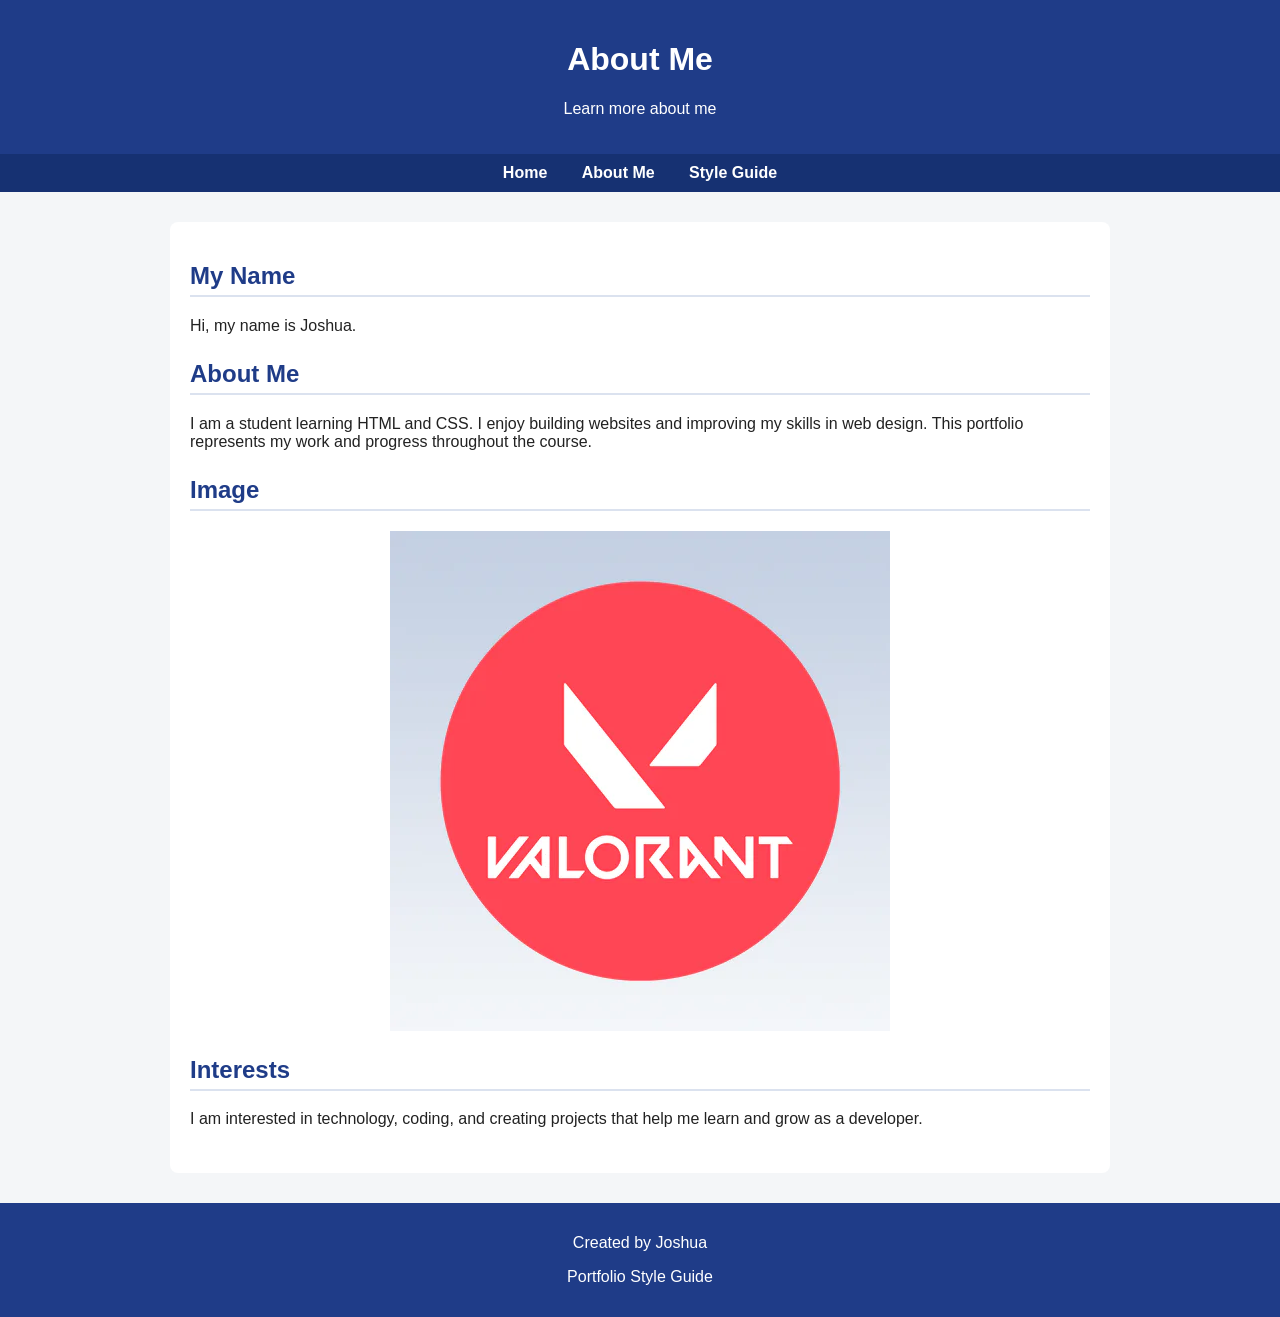
==== about.html @ b0f9eb36 "Portfolio changes" ====
<!DOCTYPE html>
<html lang="en">
<head>
  <meta charset="UTF-8">
  <meta name="viewport" content="width=device-width, initial-scale=1.0">
  <title>About Me</title>
  <link rel="stylesheet" href="_css/format.css" type="text/css">
</head>

<body>
  <header class="site-header">
    <h1>About Me</h1>
    <p>Learn more about me</p>
  </header>

  <nav class="nav-bar" aria-label="Main menu">
    <ul>
      <li><a class="nav-link" href="index.html">Home</a></li>
      <li><a class="nav-link" href="about.html">About Me</a></li>
      <li><a class="nav-link" href="style-guide.html">Style Guide</a></li>
    </ul>
  </nav>

  <main class="main-content">
    <section>
      <h2 class="section-title">My Name</h2>
      <p>Hi, my name is Joshua.</p>
    </section>

    <section>
      <h2 class="section-title">About Me</h2>
      <p>
        I am a student learning HTML and CSS. I enjoy building websites and
        improving my skills in web design. This portfolio represents my work
        and progress throughout the course.
      </p>
    </section>

    <section>
      <h2 class="section-title">Image</h2>
      <img src="_images/about.webp" alt="Image representing my interests">
    </section>

    <section>
      <h2 class="section-title">Interests</h2>
      <p>
        I am interested in technology, coding, and creating projects that help
        me learn and grow as a developer.
      </p>
    </section>
  </main>

  <footer class="footer">
    <p>Created by Joshua</p>
    <p><a href="style-guide.html">Portfolio Style Guide</a></p>
  </footer>
</body>
</html>
---- _css/format.css ----
body {
  font-family: Arial, Helvetica, sans-serif;
  background-color: #f4f6f8;
  color: #222;
  margin: 0;
  padding: 0;
}

.site-header {
  background-color: #1f3c88;
  color: white;
  padding: 20px;
  text-align: center;
}

.site-title {
  font-size: 36px;
  margin: 0;
}

.nav-bar {
  background-color: #163172;
  padding: 10px;
  text-align: center;
}

.nav-bar ul {
  list-style-type: none;
  margin: 0;
  padding: 0;
}

.nav-bar li {
  display: inline-block;
  margin: 0 15px;
}

.nav-link {
  color: white;
  text-decoration: none;
  font-weight: bold;
}

.nav-link:hover {
  text-decoration: underline;
}

.main-content {
  max-width: 900px;
  margin: 30px auto;
  padding: 20px;
  background-color: white;
  border-radius: 8px;
}

section {
  margin-bottom: 25px;
}

.section-title {
  color: #1f3c88;
  border-bottom: 2px solid #dbe2ef;
  padding-bottom: 5px;
}

.project-card {
  background-color: #eaf2ff;
  padding: 15px;
  margin-bottom: 20px;
  border-left: 5px solid #1f3c88;
}

.profile-image {
  width: 180px;
  border-radius: 10px;
  display: block;
  margin: 20px auto;
}

img {
  max-width: 100%;
  height: auto;
  display: block;
  margin: 15px auto;
}

.footer {
  background-color: #1f3c88;
  color: white;
  text-align: center;
  padding: 15px;
  margin-top: 30px;
}

.footer a {
  color: white;
  text-decoration: none;
}

.footer a:hover {
  text-decoration: underline;
}
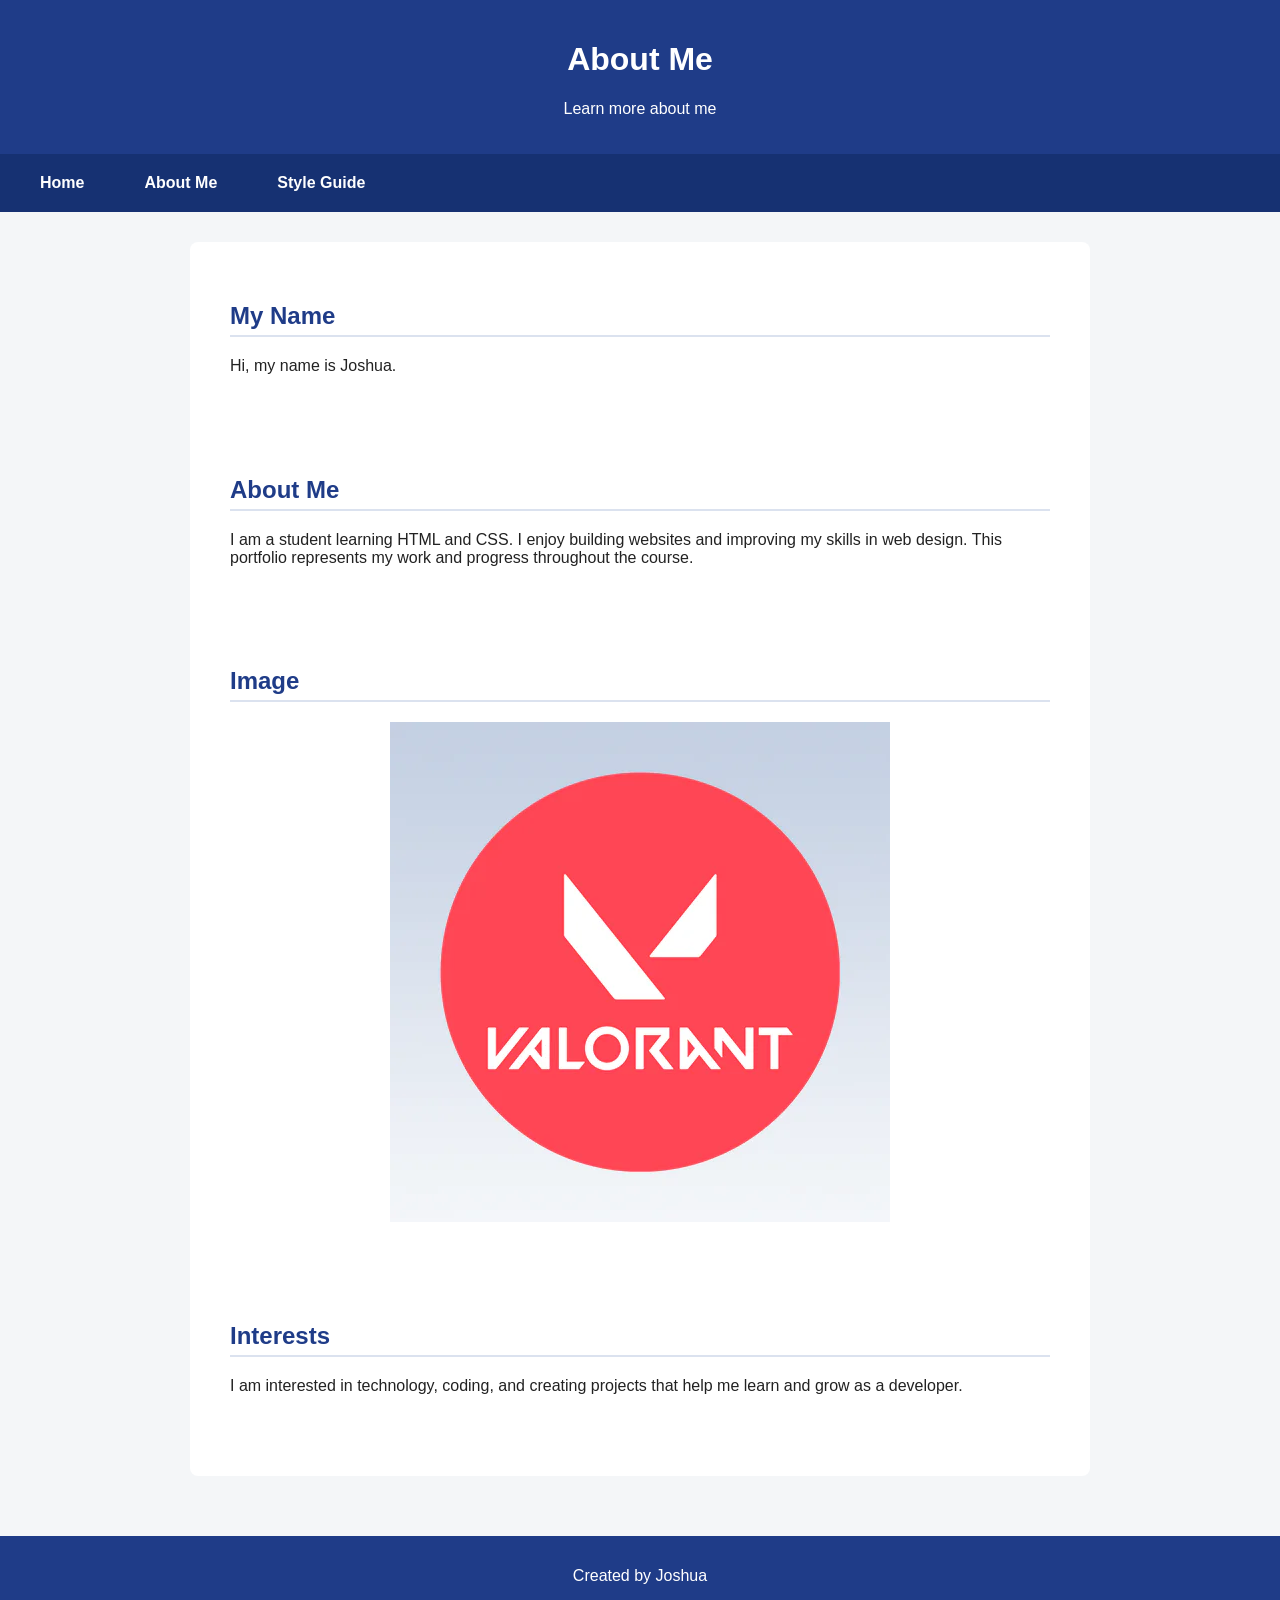
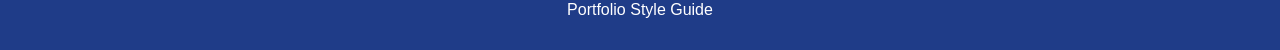
==== commit c55c57ba: "Add Layout css" ====
--- a/about.html
+++ b/about.html
@@ -5,6 +5,7 @@
   <meta name="viewport" content="width=device-width, initial-scale=1.0">
   <title>About Me</title>
   <link rel="stylesheet" href="_css/format.css" type="text/css">
+  <link rel="stylesheet" href="_css/layout.css" type="text/css">
 </head>
 
 <body>
--- a/_css/layout.css
+++ b/_css/layout.css
@@ -0,0 +1,84 @@
+/* Layout Styles */
+
+* {
+  box-sizing: border-box;
+}
+
+body {
+  margin: 0;
+  font-family: Arial, sans-serif;
+  display: flex;
+  flex-direction: column;
+  min-height: 100vh;
+}
+
+header {
+  padding: 30px;
+  text-align: center;
+  background-color: #222;
+  color: white;
+}
+
+nav {
+  background-color: #444;
+  padding: 10px;
+}
+
+nav ul {
+  display: flex;
+  list-style: none;
+  margin: 0;
+  padding: 0;
+}
+
+nav a {
+  color: white;
+  text-decoration: none;
+  padding: 10px 15px;
+  display: block;
+}
+
+nav a:hover {
+  background-color: #666;
+  border-radius: 5px;
+}
+
+main {
+  flex: 1;
+  max-width: 1000px;
+  width: 90%;
+  margin: 30px auto;
+  padding: 20px;
+}
+
+section {
+  margin-bottom: 25px;
+  padding: 20px;
+  background-color: white;
+  border-radius: 8px;
+}
+
+footer {
+  text-align: center;
+  padding: 20px;
+  background-color: #222;
+  color: white;
+}
+
+/* Responsive Web Design */
+
+@media screen and (max-width: 700px) {
+  nav ul {
+    flex-direction: column;
+    align-items: center;
+  }
+
+  main {
+    width: 95%;
+    padding: 10px;
+  }
+
+  header {
+    padding: 20px;
+  }
+}
